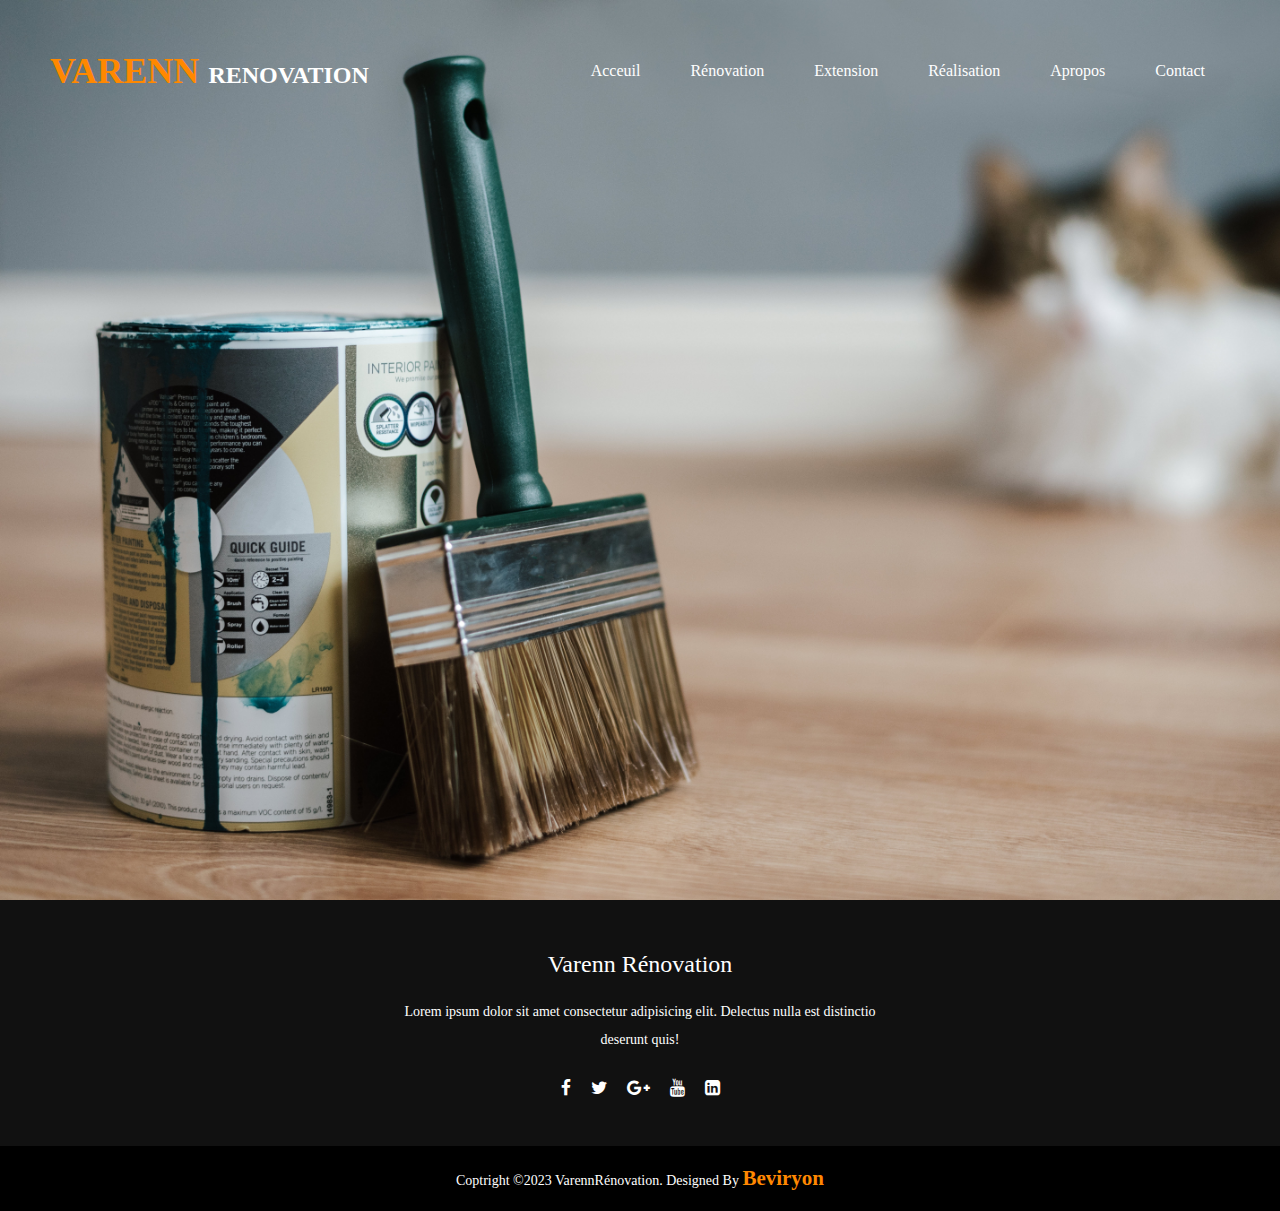
==== Acceuil/index.html @ 05547cbf "front" ====
<!DOCTYPE html>
<html lang="en">

<head>
    <meta charset="UTF-8">
    <meta http-equiv="X-UA-Compatible" content="IE=edge">
    <meta name="viewport" content="width=device-width, initial-scale=1.0">
    <title>Acceuil</title>
    <link rel="stylesheet" href="https://stackpath.bootstrapcdn.com/font-awesome/4.7.0/css/font-awesome.min.css">
    <link rel="stylesheet" href="style.css">
</head>

<body>

    <nav class="navbar">
        <a href="#" class="logo"> <span>VARENN </span>RENOVATION</a>
        <div class="nav-links">
            <ul>
                <li> <a href="#">Acceuil</a></li>
                <li> <a href="#">Rénovation</a></li>
                <li> <a href="#">Extension</a></li>
                <li> <a href="#">Réalisation</a></li>
                <li> <a href="#">Apropos</a></li>
                <li> <a href="#">Contact</a></li>
            </ul>
        </div>
        <img src="home.png" alt="image" class="menu">
    </nav>
    <header>

    </header>

    <footer>
        <div class="footer-content">
            <h3>Varenn Rénovation</h3>
            <p>Lorem ipsum dolor sit amet consectetur adipisicing elit. Delectus nulla est distinctio deserunt quis!</p>
            <ul class="socials">
                <li><a href="#"><i class="fa fa-facebook"></i></a></li>
                <li><a href="#"><i class="fa fa-twitter"></i></a></li>
                <li><a href="#"><i class="fa fa-google-plus"></i></a></li>
                <li><a href="#"><i class="fa fa-youtube"></i></a></li>
                <li><a href="#"><i class="fa fa-linkedin-square"></i></a></li>
            </ul>
        </div>
        <div class="footer-bottom">
            <p>coptright &copy;2023 VarennRénovation. designed by <span>beviryon</span></p>
        </div>
    </footer>
</body>

<script>
    const menu = document.querySelector(".menu")
    const navLinks = document.querySelector(".nav-links")

    menu.addEventListener('click',()=>{
        navLinks.classList.toggle('mobile-menu')
    })
</script>

</html>
---- Acceuil/style.css ----
*{
    margin: 0;
    padding: 0;
    text-decoration: none;
    list-style: none;
}

body{
    font-family: 'Poppin';
}

header {
    height: 100vh;
    width: 100vw;
    background-image: url(fond1.jpg);
    background-size: cover;
}

.navbar {
    position: absolute;
    width: 100%;
    padding: 50px;
    display: flex;
    justify-content: space-between;
    align-items: center;
    box-sizing: border-box;
}

.navbar a {
    color: white;
}

.navbar .logo {
    font-size: 1.5em;
    font-weight: bold;
}

span {
    color: rgb(255, 136, 0);
    font-size: 1.5em;
    font-weight: bold;
}

.navbar .nav-links ul {
    display: flex;
}

.navbar .nav-links ul li {
    margin: 0 25px;
}

.navbar .nav-links ul li:hover a {
    color: rgb(255, 119, 0);
    font-weight: 600;
}

.navbar .menu {
    display: none;
    position: absolute;
    top: 50px;
    right: 50px;
    width: 35px;
}

/*Style mobile*/
@media screen and (max-width: 900px) {
    .navbar {
        padding: 0;
    }

    .navbar .logo {
        position: absolute;
        top: 50px;
        left: 50px;
    }

    .navbar .menu {
        display: block;
    }

    .nav-links {
        top: 0;
        left: 0;
        position: absolute;
        background-color: rgb(255, 255, 255, 0.20);
        backdrop-filter: blur(8px);
        width: 100%;
        height: 100vh;
        display: flex;
        justify-content: center;
        align-items: center;
        margin-left: -100%;
        transition: all 0.5s ease;
    }

    /*l'apparition et fermeture du menu*/
    .nav-links .mobile-menu {
        margin-left: 0;
        }
    
    .nav-links ul{
        display: flex;
        flex-direction: column;
        align-items: center;
    }

    .navbar .nav-links ul li {
        margin: 20px 0;
        font-size: 1.3em;
    }
}

/*style footer*/
footer {
    background-color: #111;
    height: auto;
    width: 100vw;
    padding-top: 40px;
    color: #fff;
}

.footer-content {
    display: flex;
    align-items: center;
    justify-content: center;
    flex-direction: column;
    text-align: center;
}

.footer-content h3 {
    font-size: 1.5rem;
    font-weight: 400;
    text-transform: capitalize;
    line-height: 3rem;
}

.footer-content p {
    max-width: 500px;
    margin: 10px auto;
    line-height: 28px;
    font-size: 14px;
}

.socials {
    display: flex;
    align-items: center;
    justify-content: center;
    margin: 1rem 0 3rem 0;
}

.socials li {
    margin: 0 10px;
}

.socials a {
    text-decoration: none;
    color: #fff;
}

.socials a i {
    font-size: 1.1rem;
    transition: color .4s ease;
}

.socials a:hover i {
    color: aqua;
}

.footer-bottom {
    background: #000;
    width: 100vw;
    padding: 20px 0;
    text-align: center;
}

.footer-bottom p {
    font-size: 14px;
    word-sqacing: 2px;
    text-transform: capitalize;
}
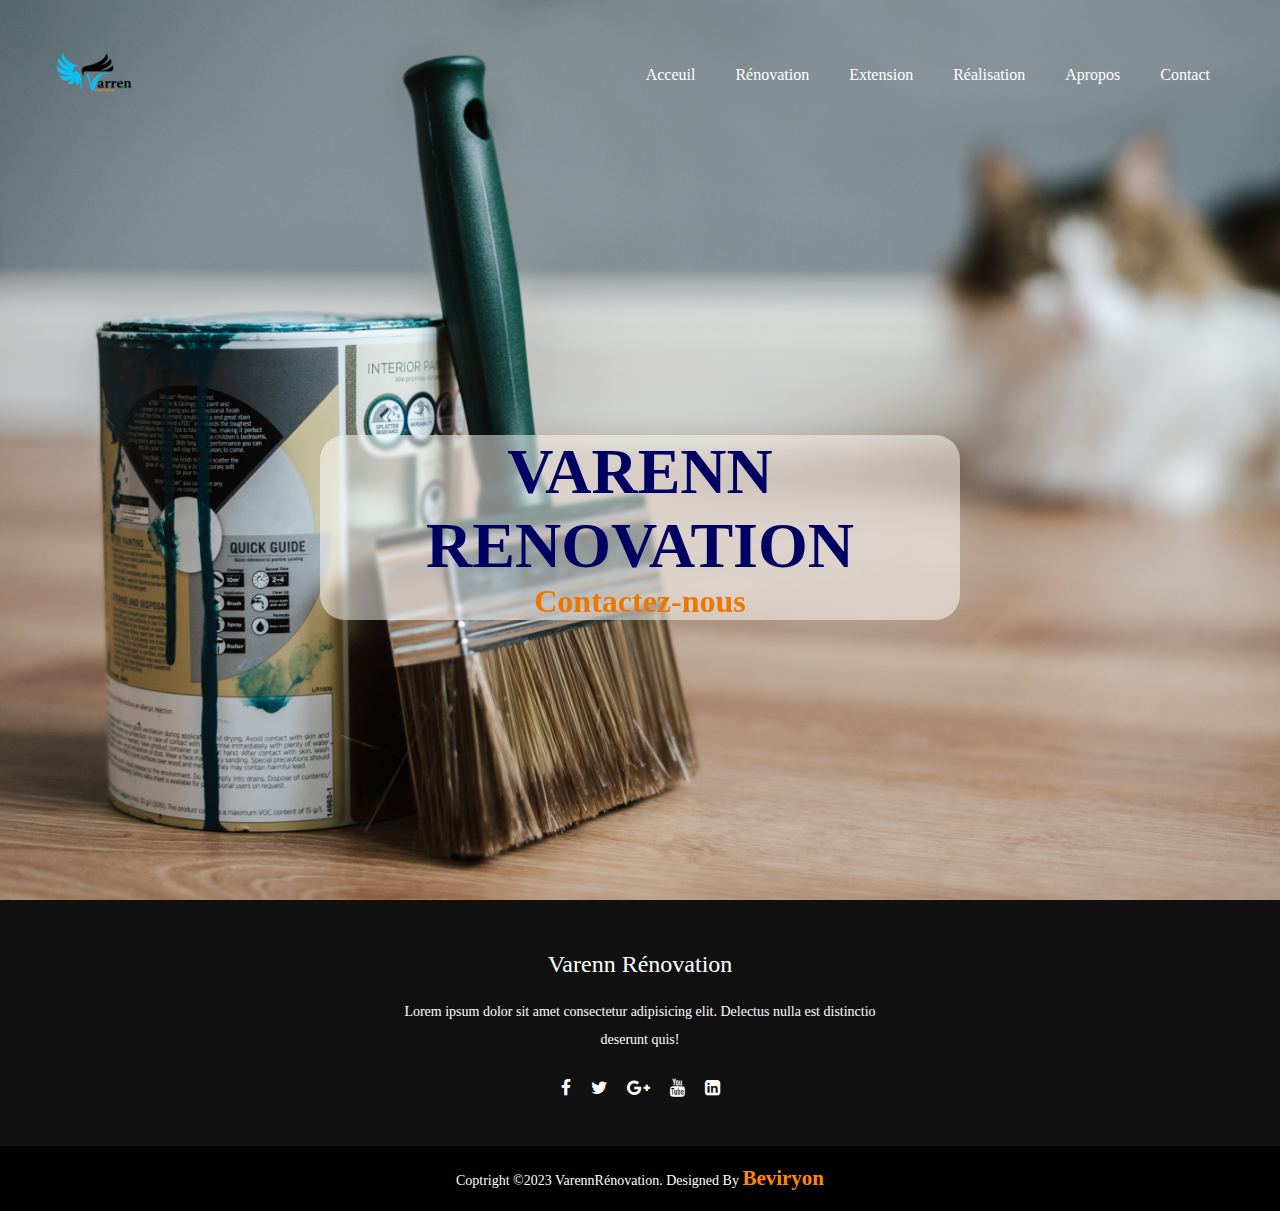
==== commit 30f6df8f: "page_contact" ====
--- a/Acceuil/index.html
+++ b/Acceuil/index.html
@@ -13,7 +13,7 @@
 <body>
 
     <nav class="navbar">
-        <a href="#" class="logo"> <span>VARENN </span>RENOVATION</a>
+        <a href="#" class="logo"><img src="./Varren Logo_.png" alt="logo"></a>
         <div class="nav-links">
             <ul>
                 <li> <a href="#">Acceuil</a></li>
@@ -21,10 +21,10 @@
                 <li> <a href="#">Extension</a></li>
                 <li> <a href="#">Réalisation</a></li>
                 <li> <a href="#">Apropos</a></li>
-                <li> <a href="#">Contact</a></li>
+                <li> <a href="../Contact/contact.html">Contact</a></li>
             </ul>
         </div>
-        <img src="home.png" alt="image" class="menu">
+        <img src="menu.png" alt="image" class="menu-hamburger">
     </nav>
     <header>
 
@@ -42,6 +42,14 @@
                 <li><a href="#"><i class="fa fa-linkedin-square"></i></a></li>
             </ul>
         </div>
+
+        <div class="container">
+            <div class="container-bloc">
+                <h1 class="text">VARENN RENOVATION</h1>
+                <P class="contact"> <a href="#" class="contact"> Contactez-nous</a></P>
+            </div>
+        </div>
+
         <div class="footer-bottom">
             <p>coptright &copy;2023 VarennRénovation. designed by <span>beviryon</span></p>
         </div>
@@ -49,12 +57,16 @@
 </body>
 
 <script>
-    const menu = document.querySelector(".menu")
-    const navLinks = document.querySelector(".nav-links")
+    document.addEventListener('DOMContentLoaded', () => {
+        const menuHamburger = document.querySelector(".menu-hamburger");
+        const navLinks = document.querySelector(".nav-links");
 
-    menu.addEventListener('click',()=>{
-        navLinks.classList.toggle('mobile-menu')
-    })
+        menuHamburger.addEventListener('click', () => {
+            navLinks.classList.toggle('mobile-menu');
+        });
+    });
 </script>
+ 
+
 
 </html>--- a/Acceuil/style.css
+++ b/Acceuil/style.css
@@ -31,7 +31,9 @@
 }
 
 .navbar .logo {
-    font-size: 1.5em;
+    display: flex;
+    width: 50px;
+    height: 50px;
     font-weight: bold;
 }
 
@@ -46,21 +48,63 @@
 }
 
 .navbar .nav-links ul li {
-    margin: 0 25px;
+    margin: 0 20px;
 }
 
 .navbar .nav-links ul li:hover a {
     color: rgb(255, 119, 0);
     font-weight: 600;
-}
-
-.navbar .menu {
+    letter-spacing: 1px;
+}
+
+.navbar .menu-hamburger {
     display: none;
     position: absolute;
     top: 50px;
     right: 50px;
     width: 35px;
-}
+    cursor: pointer;
+}
+
+/*:::::::::::::::::::::::::::::::::::::::::::::::::::::::::*/
+
+/*style titre*/
+.container {
+    display: flex;
+    position: absolute;
+    justify-content: center;
+    align-items: center;
+    text-align: center;
+    bottom: 280px;
+    width: 100vw;
+}
+
+.container .container-bloc {
+    width: 50%;
+    height: auto;
+    border-radius: 25px;
+    background-color: rgb(255, 255, 255, 0.50);
+    backdrop-filter: blur(2px);
+}
+
+.container .container-bloc .text {
+    font-size: 4rem;
+    color: #000062;
+}
+
+.container .container-bloc .contact {
+    font-size: 2rem;
+    color: rgb(237, 118, 0);
+    font-weight: 600;
+    cursor: pointer;
+}
+
+.container .container-bloc .contact:hover {
+    color: #6c3d00;
+    letter-spacing: 2px;
+}
+
+/*:::::::::::::::::::::::::::::::::::::::::::::::::::::::::*/
 
 /*Style mobile*/
 @media screen and (max-width: 900px) {
@@ -69,20 +113,24 @@
     }
 
     .navbar .logo {
+        display: flex;
         position: absolute;
-        top: 50px;
+        top: 40px;
         left: 50px;
-    }
-
-    .navbar .menu {
+        width: 50px;
+        height: 50px;
+    }
+
+    .navbar .menu-hamburger {
         display: block;
+        z-index: 3;
     }
 
     .nav-links {
         top: 0;
         left: 0;
         position: absolute;
-        background-color: rgb(255, 255, 255, 0.20);
+        background-color: rgba(143, 136, 136, 0.3);
         backdrop-filter: blur(8px);
         width: 100%;
         height: 100vh;
@@ -90,11 +138,18 @@
         justify-content: center;
         align-items: center;
         margin-left: -100%;
+        z-index: 2;
         transition: all 0.5s ease;
     }
 
+    .navbar a {
+        color: rgb(255, 255, 255);
+    }
+
+    /*:::::::::::::::::::::::::::::::::::::::::::::::::::::::::*/
+
     /*l'apparition et fermeture du menu*/
-    .nav-links .mobile-menu {
+    .nav-links.mobile-menu {
         margin-left: 0;
         }
     
@@ -108,7 +163,37 @@
         margin: 20px 0;
         font-size: 1.3em;
     }
-}
+
+    /*:::::::::::::::::::::::::::::::::::::::::::::::::::::::::*/
+
+    /*style mobile du bloc de texte*/
+    .container .container-bloc {
+        width: 90%;
+        height: auto;
+        border-radius: 25px;
+        background-color: rgb(255, 255, 255, 0.80);
+        backdrop-filter: blur(1px);
+    }
+
+    .container .container-bloc .text {
+        font-size: 3rem;
+        color: #000062;
+    }
+
+    .container .container-bloc .contact {
+        font-size: 2rem;
+        color: rgb(237, 118, 0);
+        font-weight: 600;
+    }
+    
+    .container .container-bloc .contact:hover {
+        color: #6c3d00;
+        letter-spacing: 4px;
+    }
+
+}
+
+/*:::::::::::::::::::::::::::::::::::::::::::::::::::::::::*/
 
 /*style footer*/
 footer {
@@ -177,4 +262,6 @@
     font-size: 14px;
     word-sqacing: 2px;
     text-transform: capitalize;
-}+}
+
+/*:::::::::::::::::::::::::::::::::::::::::::::::::::::::::*/
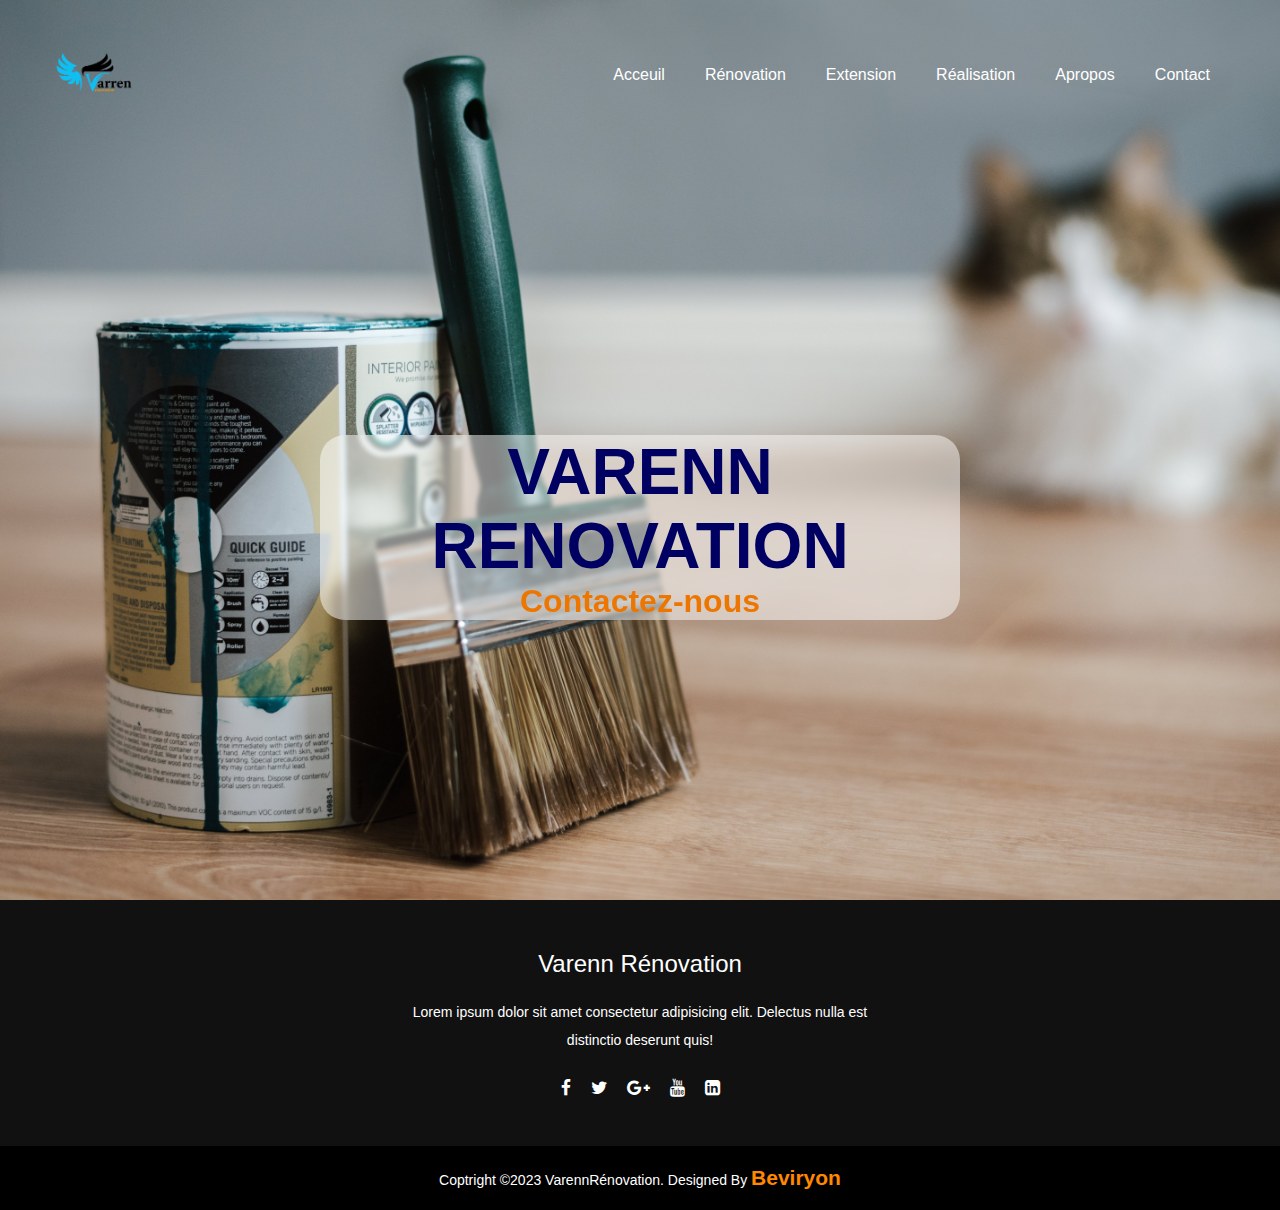
==== commit 08e6cbd0: "page_apropos" ====
--- a/Acceuil/index.html
+++ b/Acceuil/index.html
@@ -20,7 +20,7 @@
                 <li> <a href="#">Rénovation</a></li>
                 <li> <a href="#">Extension</a></li>
                 <li> <a href="#">Réalisation</a></li>
-                <li> <a href="#">Apropos</a></li>
+                <li> <a href="../Apropos/apropos.html">Apropos</a></li>
                 <li> <a href="../Contact/contact.html">Contact</a></li>
             </ul>
         </div>
--- a/Acceuil/style.css
+++ b/Acceuil/style.css
@@ -6,7 +6,7 @@
 }
 
 body{
-    font-family: 'Poppin';
+    font-family: 'Lato', sans-serif;
 }
 
 header {
